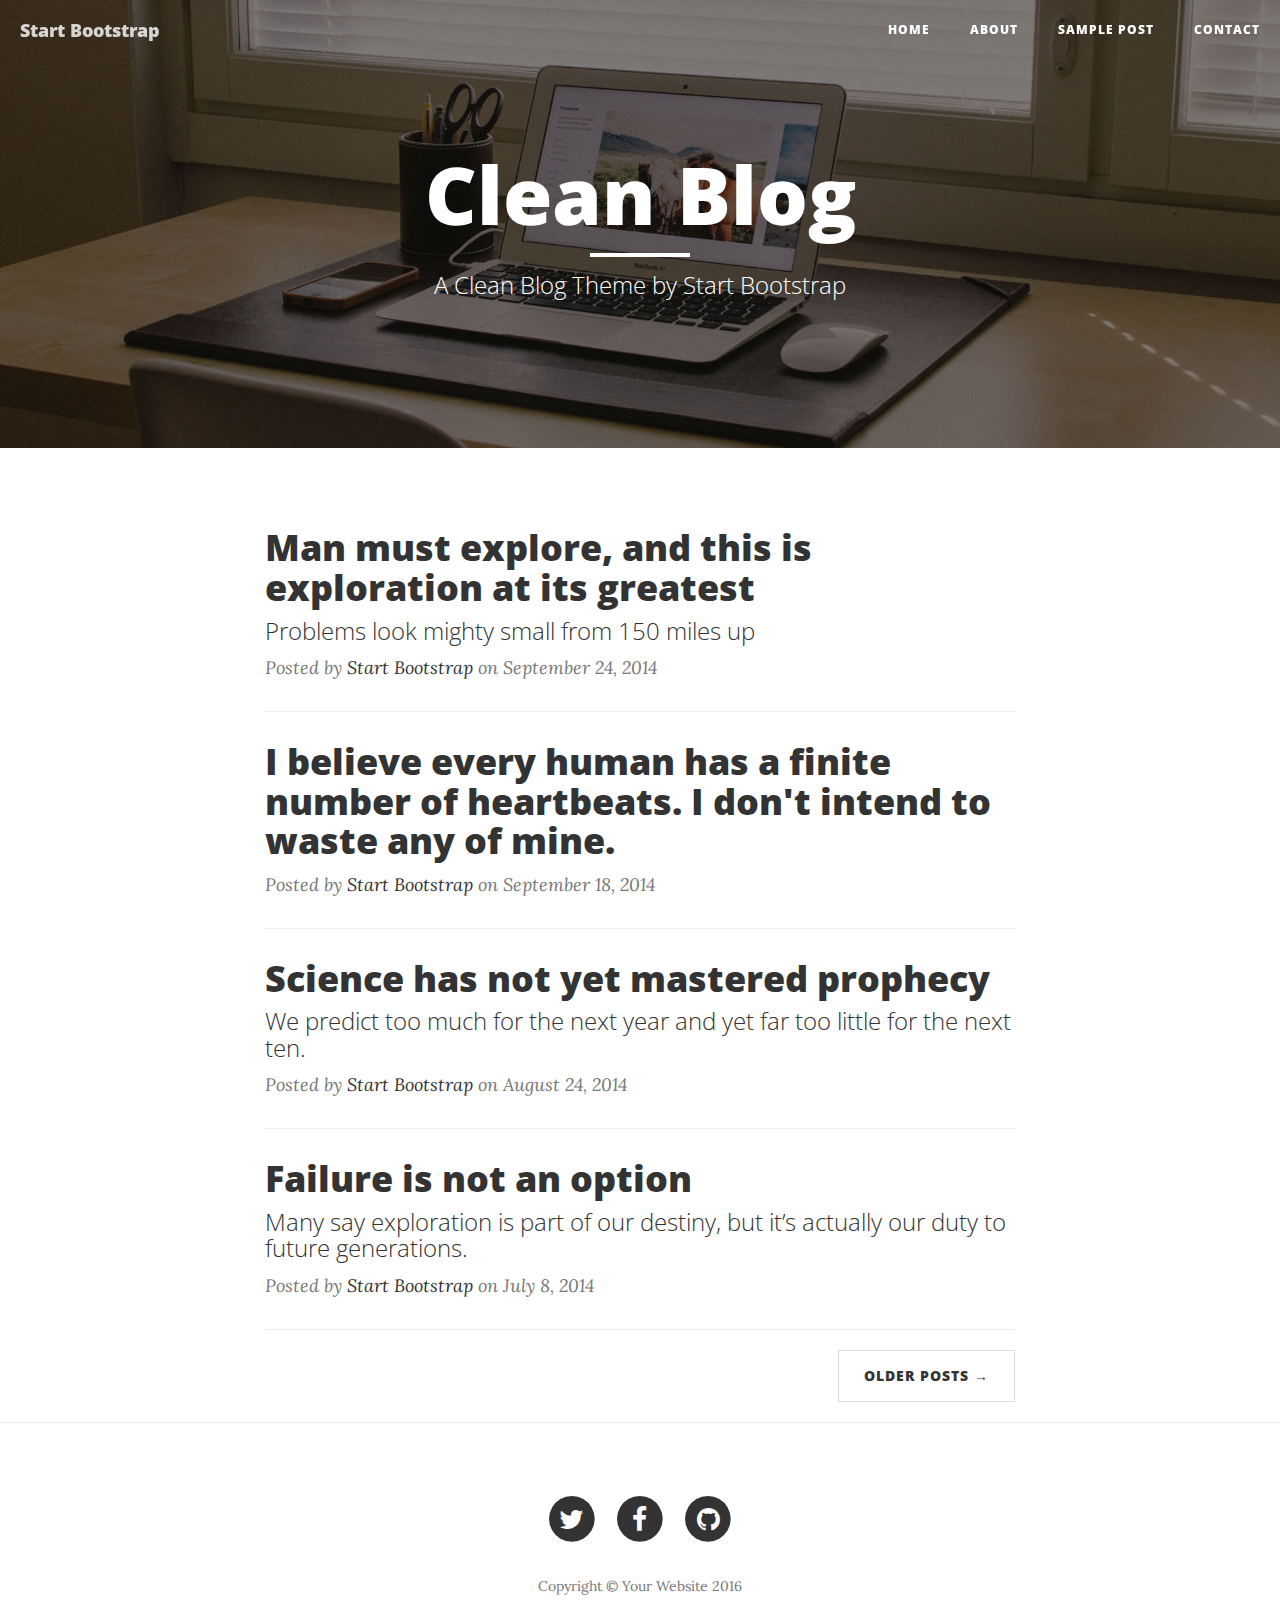
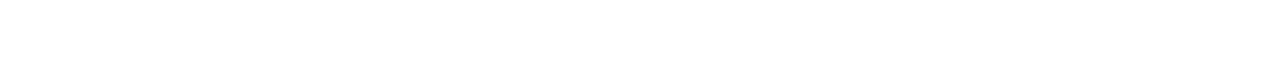
==== startbootstrap-clean-blog-gh-pages/index.html @ 63900022 "First commit" ====
<!DOCTYPE html>
<html lang="en">

<head>

    <meta charset="utf-8">
    <meta http-equiv="X-UA-Compatible" content="IE=edge">
    <meta name="viewport" content="width=device-width, initial-scale=1">
    <meta name="description" content="">
    <meta name="author" content="">

    <title>Clean Blog</title>

    <!-- Bootstrap Core CSS -->
    <link href="vendor/bootstrap/css/bootstrap.min.css" rel="stylesheet">

    <!-- Theme CSS -->
    <link href="css/clean-blog.min.css" rel="stylesheet">

    <!-- Custom Fonts -->
    <link href="vendor/font-awesome/css/font-awesome.min.css" rel="stylesheet" type="text/css">
    <link href='https://fonts.googleapis.com/css?family=Lora:400,700,400italic,700italic' rel='stylesheet' type='text/css'>
    <link href='https://fonts.googleapis.com/css?family=Open+Sans:300italic,400italic,600italic,700italic,800italic,400,300,600,700,800' rel='stylesheet' type='text/css'>

    <!-- HTML5 Shim and Respond.js IE8 support of HTML5 elements and media queries -->
    <!-- WARNING: Respond.js doesn't work if you view the page via file:// -->
    <!--[if lt IE 9]>
        <script src="https://oss.maxcdn.com/libs/html5shiv/3.7.0/html5shiv.js"></script>
        <script src="https://oss.maxcdn.com/libs/respond.js/1.4.2/respond.min.js"></script>
    <![endif]-->

</head>

<body>

    <!-- Navigation -->
    <nav class="navbar navbar-default navbar-custom navbar-fixed-top">
        <div class="container-fluid">
            <!-- Brand and toggle get grouped for better mobile display -->
            <div class="navbar-header page-scroll">
                <button type="button" class="navbar-toggle" data-toggle="collapse" data-target="#bs-example-navbar-collapse-1">
                    <span class="sr-only">Toggle navigation</span>
                    Menu <i class="fa fa-bars"></i>
                </button>
                <a class="navbar-brand" href="index.html">Start Bootstrap</a>
            </div>

            <!-- Collect the nav links, forms, and other content for toggling -->
            <div class="collapse navbar-collapse" id="bs-example-navbar-collapse-1">
                <ul class="nav navbar-nav navbar-right">
                    <li>
                        <a href="index.html">Home</a>
                    </li>
                    <li>
                        <a href="about.html">About</a>
                    </li>
                    <li>
                        <a href="post.html">Sample Post</a>
                    </li>
                    <li>
                        <a href="contact.html">Contact</a>
                    </li>
                </ul>
            </div>
            <!-- /.navbar-collapse -->
        </div>
        <!-- /.container -->
    </nav>

    <!-- Page Header -->
    <!-- Set your background image for this header on the line below. -->
    <header class="intro-header" style="background-image: url('img/home-bg.jpg')">
        <div class="container">
            <div class="row">
                <div class="col-lg-8 col-lg-offset-2 col-md-10 col-md-offset-1">
                    <div class="site-heading">
                        <h1>Clean Blog</h1>
                        <hr class="small">
                        <span class="subheading">A Clean Blog Theme by Start Bootstrap</span>
                    </div>
                </div>
            </div>
        </div>
    </header>

    <!-- Main Content -->
    <div class="container">
        <div class="row">
            <div class="col-lg-8 col-lg-offset-2 col-md-10 col-md-offset-1">
                <div class="post-preview">
                    <a href="post.html">
                        <h2 class="post-title">
                            Man must explore, and this is exploration at its greatest
                        </h2>
                        <h3 class="post-subtitle">
                            Problems look mighty small from 150 miles up
                        </h3>
                    </a>
                    <p class="post-meta">Posted by <a href="#">Start Bootstrap</a> on September 24, 2014</p>
                </div>
                <hr>
                <div class="post-preview">
                    <a href="post.html">
                        <h2 class="post-title">
                            I believe every human has a finite number of heartbeats. I don't intend to waste any of mine.
                        </h2>
                    </a>
                    <p class="post-meta">Posted by <a href="#">Start Bootstrap</a> on September 18, 2014</p>
                </div>
                <hr>
                <div class="post-preview">
                    <a href="post.html">
                        <h2 class="post-title">
                            Science has not yet mastered prophecy
                        </h2>
                        <h3 class="post-subtitle">
                            We predict too much for the next year and yet far too little for the next ten.
                        </h3>
                    </a>
                    <p class="post-meta">Posted by <a href="#">Start Bootstrap</a> on August 24, 2014</p>
                </div>
                <hr>
                <div class="post-preview">
                    <a href="post.html">
                        <h2 class="post-title">
                            Failure is not an option
                        </h2>
                        <h3 class="post-subtitle">
                            Many say exploration is part of our destiny, but it’s actually our duty to future generations.
                        </h3>
                    </a>
                    <p class="post-meta">Posted by <a href="#">Start Bootstrap</a> on July 8, 2014</p>
                </div>
                <hr>
                <!-- Pager -->
                <ul class="pager">
                    <li class="next">
                        <a href="#">Older Posts &rarr;</a>
                    </li>
                </ul>
            </div>
        </div>
    </div>

    <hr>

    <!-- Footer -->
    <footer>
        <div class="container">
            <div class="row">
                <div class="col-lg-8 col-lg-offset-2 col-md-10 col-md-offset-1">
                    <ul class="list-inline text-center">
                        <li>
                            <a href="#">
                                <span class="fa-stack fa-lg">
                                    <i class="fa fa-circle fa-stack-2x"></i>
                                    <i class="fa fa-twitter fa-stack-1x fa-inverse"></i>
                                </span>
                            </a>
                        </li>
                        <li>
                            <a href="#">
                                <span class="fa-stack fa-lg">
                                    <i class="fa fa-circle fa-stack-2x"></i>
                                    <i class="fa fa-facebook fa-stack-1x fa-inverse"></i>
                                </span>
                            </a>
                        </li>
                        <li>
                            <a href="#">
                                <span class="fa-stack fa-lg">
                                    <i class="fa fa-circle fa-stack-2x"></i>
                                    <i class="fa fa-github fa-stack-1x fa-inverse"></i>
                                </span>
                            </a>
                        </li>
                    </ul>
                    <p class="copyright text-muted">Copyright &copy; Your Website 2016</p>
                </div>
            </div>
        </div>
    </footer>

    <!-- jQuery -->
    <script src="vendor/jquery/jquery.min.js"></script>

    <!-- Bootstrap Core JavaScript -->
    <script src="vendor/bootstrap/js/bootstrap.min.js"></script>

    <!-- Contact Form JavaScript -->
    <script src="js/jqBootstrapValidation.js"></script>
    <script src="js/contact_me.js"></script>

    <!-- Theme JavaScript -->
    <script src="js/clean-blog.min.js"></script>

</body>

</html>
---- startbootstrap-clean-blog-gh-pages/css/clean-blog.min.css ----
/*!
 * Start Bootstrap - Clean Blog v3.3.7+1 (http://startbootstrap.com/template-overviews/clean-blog)
 * Copyright 2013-2017 Start Bootstrap
 * Licensed under MIT (https://github.com/BlackrockDigital/startbootstrap/blob/gh-pages/LICENSE)
 */a,body{color:#333}.navbar-custom .nav li a,.navbar-custom .navbar-brand,h1,h2,h3,h4,h5,h6{font-weight:800}.caption,.intro-header .page-heading,.intro-header .site-heading,footer .copyright{text-align:center}body{font-family:Lora,'Times New Roman',serif;font-size:20px;-webkit-tap-highlight-color:#0085A1}.intro-header .page-heading .subheading,.intro-header .post-heading .subheading,.intro-header .site-heading .subheading,.navbar-custom,h1,h2,h3,h4,h5,h6{font-family:'Open Sans','Helvetica Neue',Helvetica,Arial,sans-serif}p{line-height:1.5;margin:30px 0}p a{text-decoration:underline}a:focus,a:hover{color:#0085A1}a img:focus,a img:hover{cursor:zoom-in}blockquote{color:#777;font-style:italic}hr.small{max-width:100px;margin:15px auto;border-width:4px;border-color:#fff}.navbar-custom{position:absolute;top:0;left:0;width:100%;z-index:3}.navbar-custom .navbar-header .navbar-toggle{color:#777;font-weight:800;text-transform:uppercase;font-size:12px}.navbar-custom .nav li a{text-transform:uppercase;font-size:12px;letter-spacing:1px}@media only screen and (min-width:768px){.navbar-custom{background:0 0;border-bottom:1px solid transparent}.navbar-custom .navbar-brand{color:#fff;padding:20px}.navbar-custom .navbar-brand:focus,.navbar-custom .navbar-brand:hover{color:rgba(255,255,255,.8)}.navbar-custom .nav li a{color:#fff;padding:20px}.navbar-custom .nav li a:focus,.navbar-custom .nav li a:hover{color:rgba(255,255,255,.8)}.navbar-custom .nav li ul.dropdown-menu a{color:#333}.navbar-custom .nav li ul.dropdown-menu a:focus,.navbar-custom .nav li ul.dropdown-menu a:hover{color:#0085A1}}@media only screen and (min-width:1170px){.navbar-custom{-webkit-transition:background-color .3s;-moz-transition:background-color .3s;transition:background-color .3s;-webkit-transform:translate3d(0,0,0);-moz-transform:translate3d(0,0,0);-ms-transform:translate3d(0,0,0);-o-transform:translate3d(0,0,0);transform:translate3d(0,0,0);-webkit-backface-visibility:hidden;backface-visibility:hidden}.navbar-custom.is-fixed{position:fixed;top:-61px;background-color:rgba(255,255,255,.9);border-bottom:1px solid #f2f2f2;-webkit-transition:-webkit-transform .3s;-moz-transition:-moz-transform .3s;transition:transform .3s}.navbar-custom.is-fixed .navbar-brand{color:#333}.navbar-custom.is-fixed .navbar-brand:focus,.navbar-custom.is-fixed .navbar-brand:hover{color:#0085A1}.navbar-custom.is-fixed .nav li a{color:#333}.navbar-custom.is-fixed .nav li a:focus,.navbar-custom.is-fixed .nav li a:hover{color:#0085A1}.navbar-custom.is-visible{-webkit-transform:translate3d(0,100%,0);-moz-transform:translate3d(0,100%,0);-ms-transform:translate3d(0,100%,0);-o-transform:translate3d(0,100%,0);transform:translate3d(0,100%,0)}}.intro-header{background:center center no-repeat;-webkit-background-size:cover;-moz-background-size:cover;background-size:cover;-o-background-size:cover;margin-bottom:50px}.intro-header .page-heading,.intro-header .post-heading,.intro-header .site-heading{padding:100px 0 50px;color:#fff}.intro-header .page-heading h1,.intro-header .site-heading h1{margin-top:0;font-size:50px}.intro-header .page-heading .subheading,.intro-header .site-heading .subheading{font-size:24px;line-height:1.1;display:block;font-weight:300;margin:10px 0 0}@media only screen and (min-width:768px){.intro-header .page-heading,.intro-header .post-heading,.intro-header .site-heading{padding:150px 0}.intro-header .page-heading h1,.intro-header .site-heading h1{font-size:80px}}.intro-header .post-heading h1{font-size:35px}.intro-header .post-heading .meta,.intro-header .post-heading .subheading{line-height:1.1;display:block}.intro-header .post-heading .subheading{font-size:24px;margin:10px 0 30px;font-weight:600}.intro-header .post-heading .meta{font-family:Lora,'Times New Roman',serif;font-style:italic;font-weight:300;font-size:20px}.intro-header .post-heading .meta a{color:#fff}@media only screen and (min-width:768px){.intro-header .post-heading h1{font-size:55px}.intro-header .post-heading .subheading{font-size:30px}}.post-preview>a{color:#333}.post-preview>a:focus,.post-preview>a:hover{text-decoration:none;color:#0085A1}.post-preview>a>.post-title{font-size:30px;margin-top:30px;margin-bottom:10px}.post-preview>a>.post-subtitle{margin:0 0 10px;font-weight:300}.post-preview>.post-meta{color:#777;font-size:18px;font-style:italic;margin-top:0}.post-preview>.post-meta>a{text-decoration:none;color:#333}.post-preview>.post-meta>a:focus,.post-preview>.post-meta>a:hover{color:#0085A1;text-decoration:underline}@media only screen and (min-width:768px){.post-preview>a>.post-title{font-size:36px}}.section-heading{font-size:36px;margin-top:60px;font-weight:700}.btn,.pager li>a,.pager li>span{font-family:'Open Sans','Helvetica Neue',Helvetica,Arial,sans-serif;text-transform:uppercase;font-weight:800;letter-spacing:1px}.caption{font-size:14px;padding:10px;font-style:italic;margin:0;display:block;border-bottom-right-radius:5px;border-bottom-left-radius:5px}footer{padding:50px 0 65px}footer .list-inline{margin:0;padding:0}footer .copyright{font-size:14px;margin-bottom:0}.floating-label-form-group{font-size:14px;position:relative;margin-bottom:0;padding-bottom:.5em;border-bottom:1px solid #eee}.floating-label-form-group input,.floating-label-form-group textarea{z-index:1;position:relative;padding-right:0;padding-left:0;border:none;border-radius:0;font-size:1.5em;background:0 0;box-shadow:none!important;resize:none}.floating-label-form-group label{display:block;z-index:0;position:relative;top:2em;margin:0;font-size:.85em;line-height:1.764705882em;vertical-align:middle;vertical-align:baseline;opacity:0;-webkit-transition:top .3s ease,opacity .3s ease;-moz-transition:top .3s ease,opacity .3s ease;-ms-transition:top .3s ease,opacity .3s ease;transition:top .3s ease,opacity .3s ease}.floating-label-form-group::not(:first-child){padding-left:14px;border-left:1px solid #eee}.floating-label-form-group-with-value label{top:0;opacity:1}.floating-label-form-group-with-focus label{color:#0085A1}form .row:first-child .floating-label-form-group{border-top:1px solid #eee}.btn{font-size:14px;border-radius:0;padding:15px 25px}.btn-lg{font-size:16px;padding:25px 35px}.btn-default:focus,.btn-default:hover{background-color:#0085A1;border:1px solid #0085A1;color:#fff}.pager{margin:20px 0 0}.pager li>a,.pager li>span{font-size:14px;padding:15px 25px;background-color:#fff;border-radius:0}.pager li>a:focus,.pager li>a:hover{color:#fff;background-color:#0085A1;border:1px solid #0085A1}.pager .disabled>a,.pager .disabled>a:focus,.pager .disabled>a:hover,.pager .disabled>span{color:#777;background-color:#333;cursor:not-allowed}::-moz-selection{color:#fff;text-shadow:none;background:#0085A1}::selection{color:#fff;text-shadow:none;background:#0085A1}img::selection{color:#fff;background:0 0}img::-moz-selection{color:#fff;background:0 0}
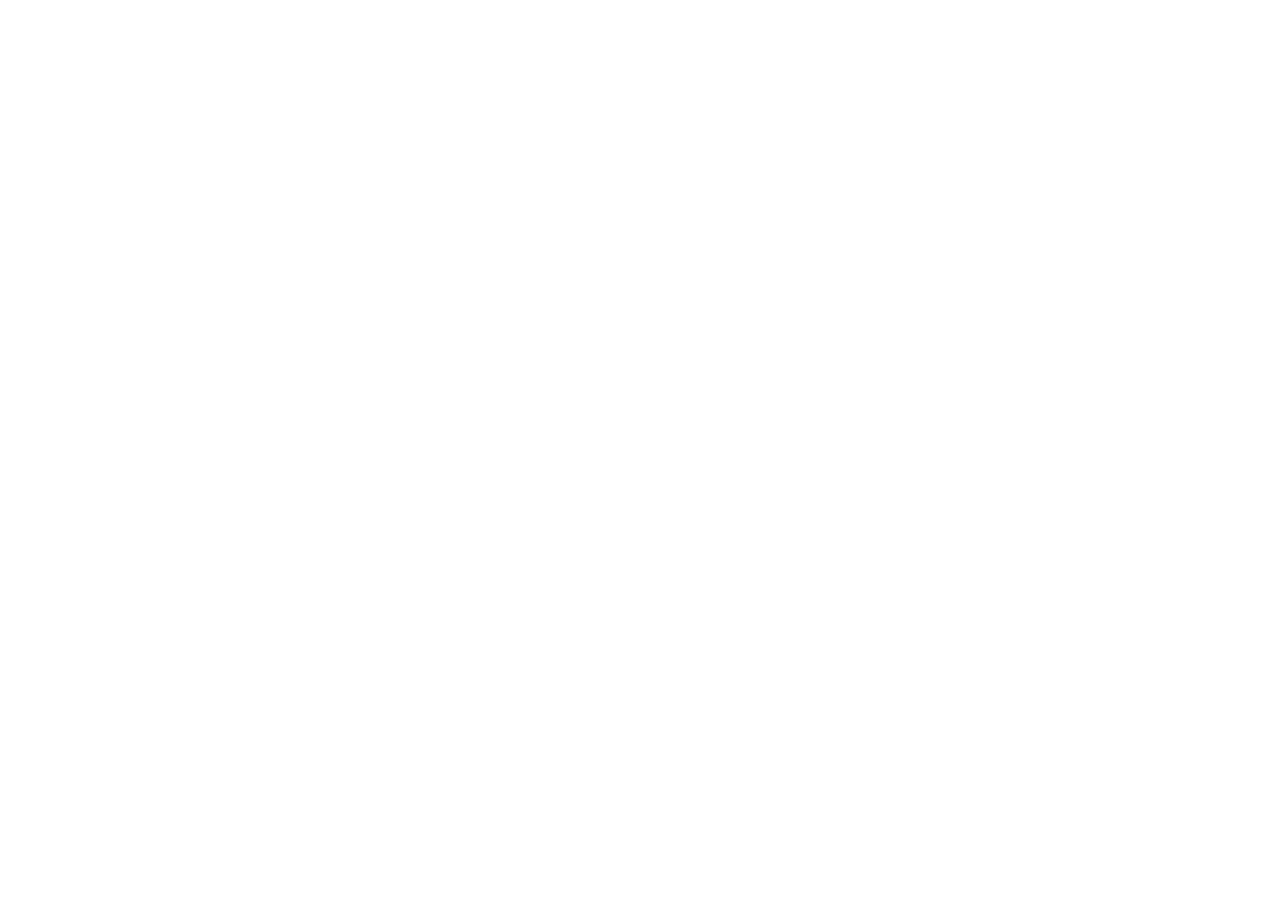
==== commit 355e0ea5: "modify index.html" ====
--- a/startbootstrap-clean-blog-gh-pages/index.html
+++ b/startbootstrap-clean-blog-gh-pages/index.html
@@ -9,7 +9,7 @@
     <meta name="description" content="">
     <meta name="author" content="">
 
-    <title>Clean Blog</title>
+    <title>Girls Codind Day's Blog/title>
 
     <!-- Bootstrap Core CSS -->
     <link href="vendor/bootstrap/css/bootstrap.min.css" rel="stylesheet">
@@ -42,7 +42,7 @@
                     <span class="sr-only">Toggle navigation</span>
                     Menu <i class="fa fa-bars"></i>
                 </button>
-                <a class="navbar-brand" href="index.html">Start Bootstrap</a>
+                <a class="navbar-brand" href="index.html">Girls Codind Day</a>
             </div>
 
             <!-- Collect the nav links, forms, and other content for toggling -->
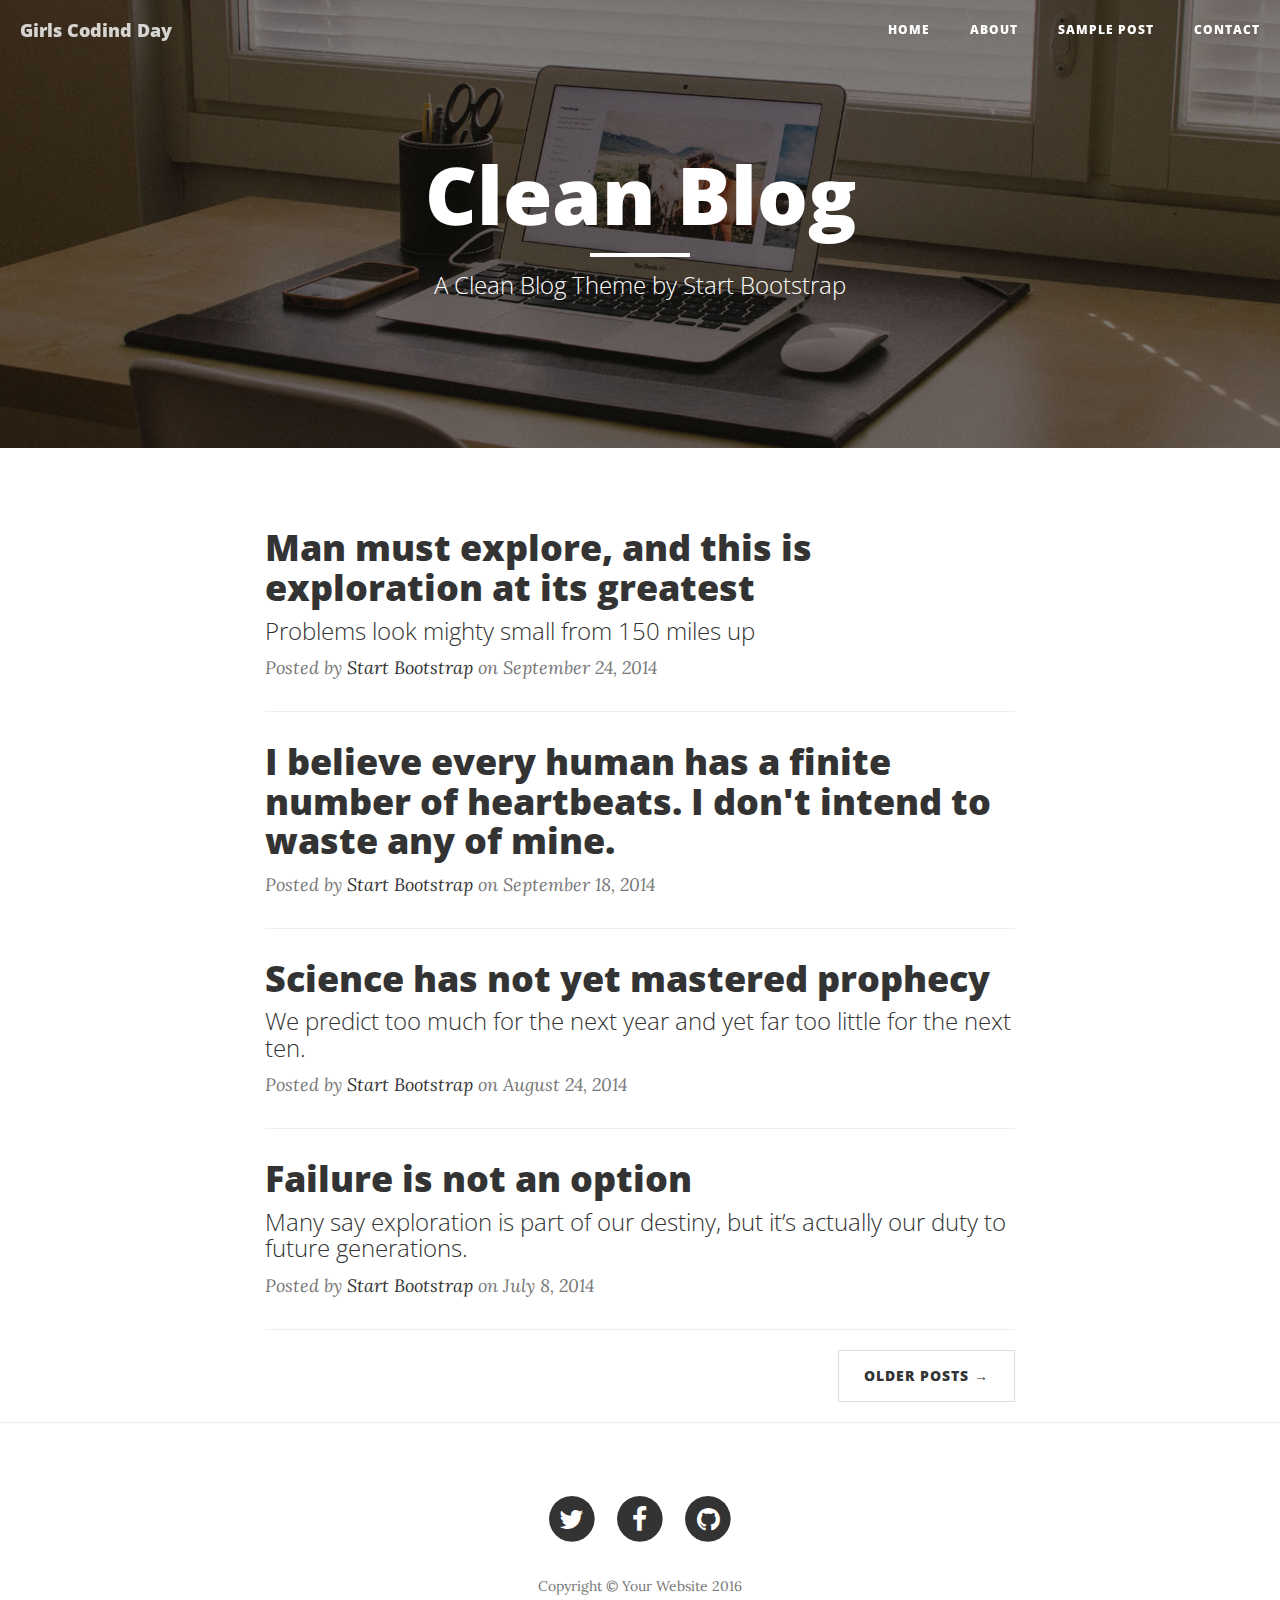
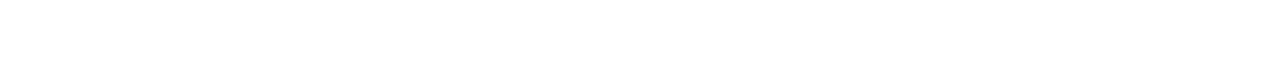
==== commit 057621f8: "modify error" ====
--- a/startbootstrap-clean-blog-gh-pages/index.html
+++ b/startbootstrap-clean-blog-gh-pages/index.html
@@ -9,7 +9,7 @@
     <meta name="description" content="">
     <meta name="author" content="">
 
-    <title>Girls Codind Day's Blog/title>
+    <title>Girls Codind Day's Blog</title>
 
     <!-- Bootstrap Core CSS -->
     <link href="vendor/bootstrap/css/bootstrap.min.css" rel="stylesheet">
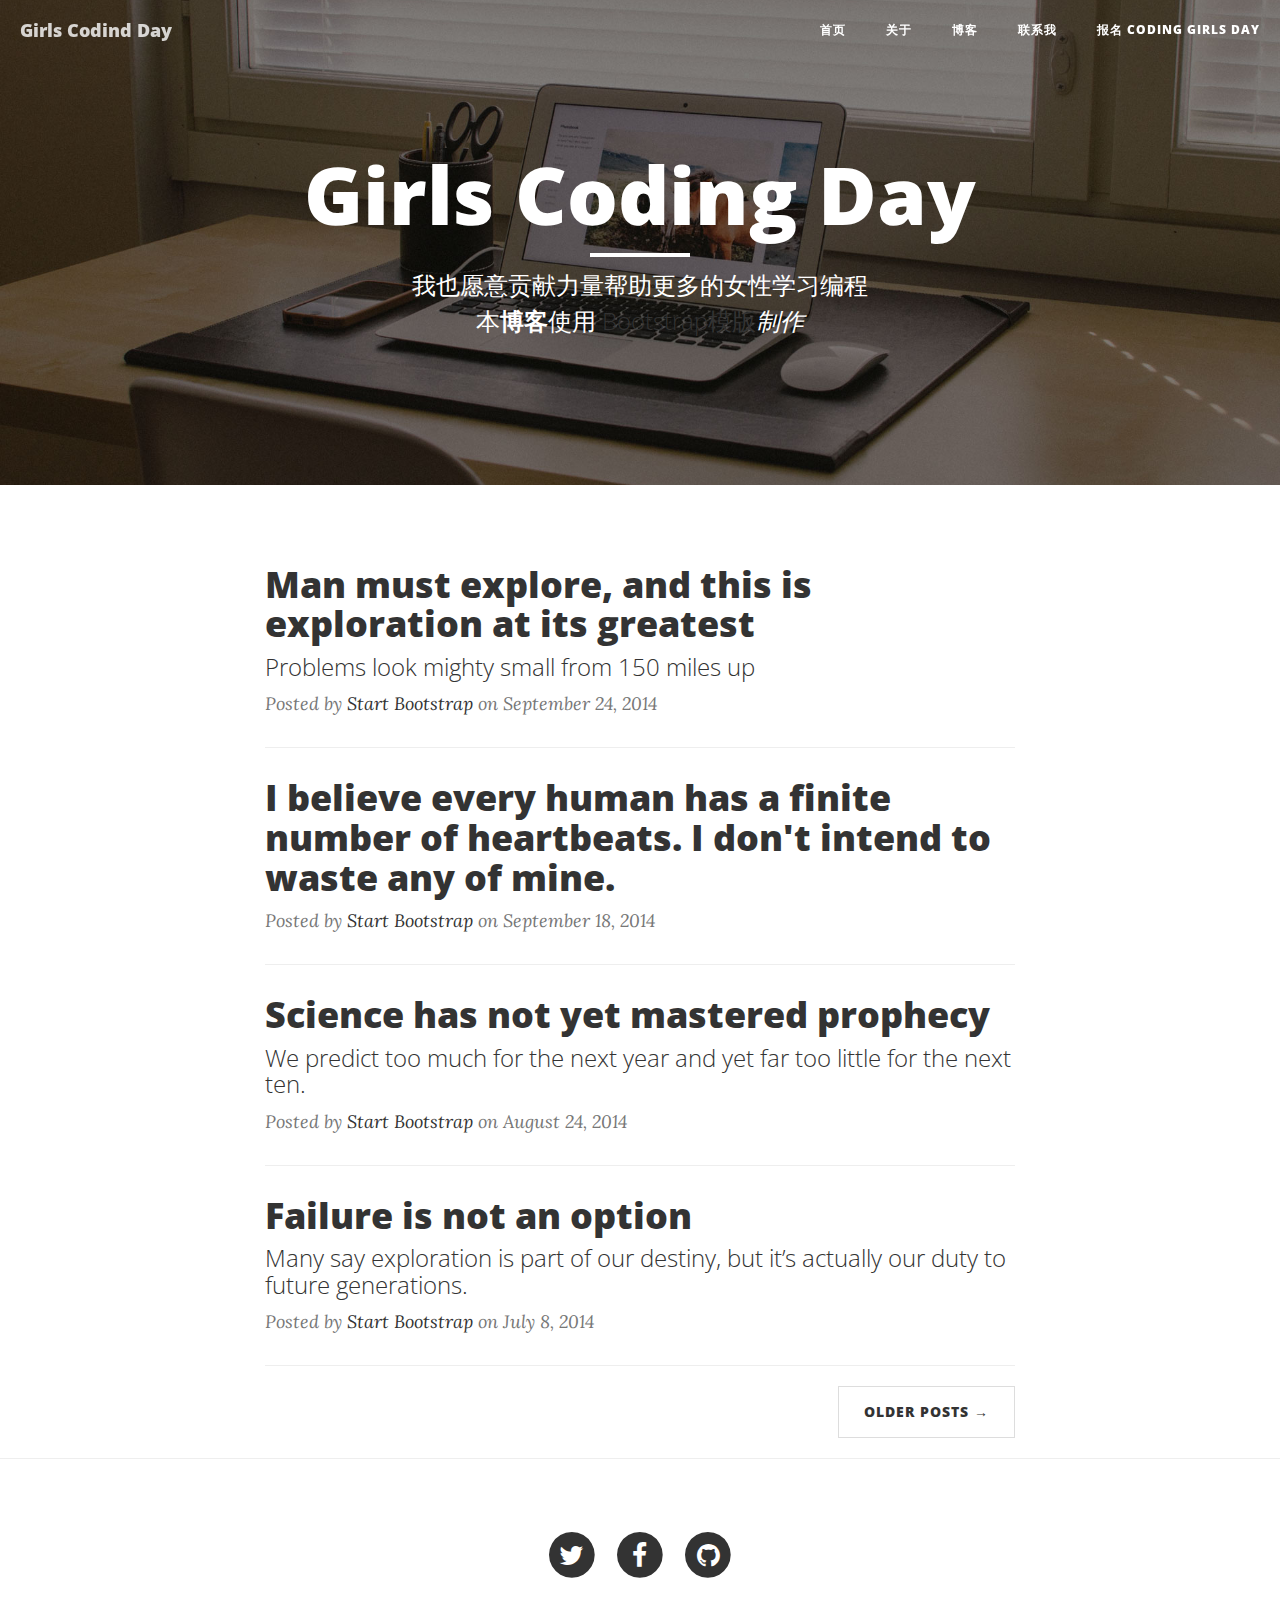
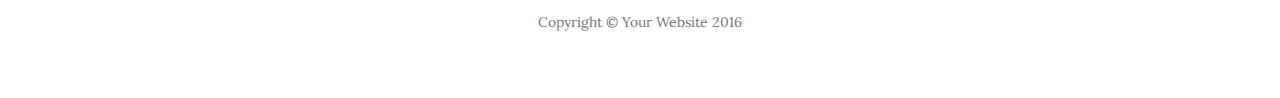
==== commit 9f7f7d59: "htmlfile learning" ====
--- a/startbootstrap-clean-blog-gh-pages/index.html
+++ b/startbootstrap-clean-blog-gh-pages/index.html
@@ -9,7 +9,7 @@
     <meta name="description" content="">
     <meta name="author" content="">
 
-    <title>Girls Codind Day's Blog</title>
+    <title>Girls Coding Day's Blog</title>
 
     <!-- Bootstrap Core CSS -->
     <link href="vendor/bootstrap/css/bootstrap.min.css" rel="stylesheet">
@@ -49,16 +49,19 @@
             <div class="collapse navbar-collapse" id="bs-example-navbar-collapse-1">
                 <ul class="nav navbar-nav navbar-right">
                     <li>
-                        <a href="index.html">Home</a>
-                    </li>
-                    <li>
-                        <a href="about.html">About</a>
-                    </li>
-                    <li>
-                        <a href="post.html">Sample Post</a>
-                    </li>
-                    <li>
-                        <a href="contact.html">Contact</a>
+                        <a href="index.html">首页</a>
+                    </li>
+                    <li>
+                        <a href="about.html">关于</a>
+                    </li>
+                    <li>
+                        <a href="post.html">博客</a>
+                    </li>
+                    <li>
+                        <a href="contact.html">联系我</a>
+                    </li>
+                    <li>
+                        <a href="https://girlscodingday.org/">报名 CODING GIRLS DAY</a>
                     </li>
                 </ul>
             </div>
@@ -74,9 +77,11 @@
             <div class="row">
                 <div class="col-lg-8 col-lg-offset-2 col-md-10 col-md-offset-1">
                     <div class="site-heading">
-                        <h1>Clean Blog</h1>
+                        <h1>Girls Coding Day</h1>
                         <hr class="small">
-                        <span class="subheading">A Clean Blog Theme by Start Bootstrap</span>
+                        <span class="subheading">我也愿意贡献力量帮助更多的女性学习编程</span>
+                        <span class="subheading">本<b>博客</b>使用<a href="https://startbootstrap.com/template-overviews/clean-blog/%EF%BC%89">
+                        Bootstrap模版</a><i>制作</i></span>
                     </div>
                 </div>
             </div>
